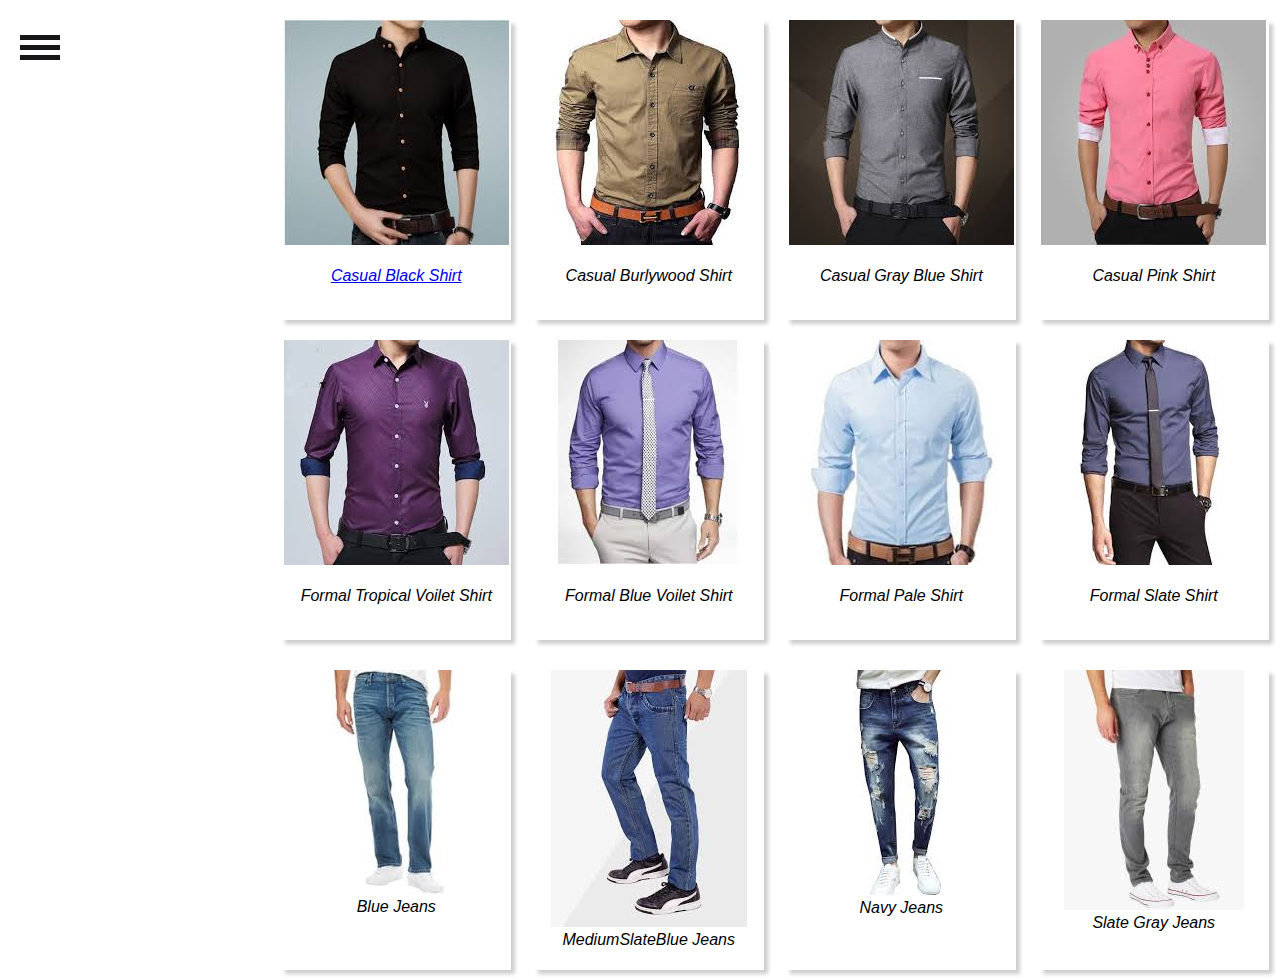
==== index.html @ c27c505a "sample" ====
<!DOCTYPE html>
<html lang="en" dir="ltr">

<head>
  <meta charset="utf-8">
  <title>Men's Fashion world</title>
  <meta name="viewport" content="width=device-width, initial-scale=1.0">
  <link rel="stylesheet" href="css/styles.css">

  <script type="text/javascript" src="js/index.js"></script>


</head>

<body class="body">
  <div id="sidebar">
    <div class="toggle-btn" onclick="toggleSidebar()">
      <span></span>
      <span></span>
      <span></span>
    </div>
    <ul>Shirts
      <li>Casual </li>
      <li>Formal</li>
      <li>Jeans</li>
    </ul>
  </div>
  <div class="" id="cloths-list">
    <div class="casualcard">
      <img src="images/Casual Black Shirt.jpeg" alt="Casual Black Shirt">
      <br><br>
    <a href="selection.html"> <p>Casual Black Shirt</p></a>
    </div>
    <div class="casualcard">
      <img src="images/Casual Burlywood Shirt.jpeg" alt="Casual Burlywood Shirt"><br>
    <br>  <p>Casual Burlywood Shirt</p>
    </div>
    <div class="casualcard">
      <img src="images/Casual Gray Blue Shirt.jpeg" alt="Casual  Gray Blue Shirt">
    <br> <br> <p>Casual Gray Blue Shirt</p>
    </div>
    <div class="casualcard">
      <img src="images/Casual Pink Shirt.jpeg" alt="Casual Pink Shirt">
    <br> <br> <p>Casual Pink Shirt</p>
    </div>
    <div class="formalcard">
      <img src="images/Formal Tropical Voilet Shirt.jpeg" alt="Formal Tropical Voilet Shirt">
    <br> <br> <p>Formal Tropical Voilet Shirt</p>
    </div>
    <div class="formalcard">
      <img src="images/Formal Blue Voilet Shirt .jpeg" alt="Formal Blue Voilet Shirt">
      <br>
      <br>
      <p>Formal Blue Voilet Shirt</p>
    </div>
    <div class="formalcard">
      <img src="images/Formal Pale Shirt.jpeg" alt="Formal Pale Shirt">
    <br> <br> <p>Formal Pale Shirt</p>
    </div>
    <div class="formalcard">
      <img src="images/Formal Slate Shirt.jpeg" alt="Formal Slate Shirt">
    <br><br>  <p>Formal Slate Shirt</p>
    </div>
  </div>
  <div class="jeanslist">


  </div>
<script type="text/javascript" src="js/main.js"></script>
<!-- <script>
  if('serviceWorker' in navigator) {
    navigator.serviceWorker
             .register('/serviceWorker.js')
             .then(function() { console.log("Service Worker Registered"); });
  }
  </script> -->
</body>

</html>
---- css/styles.css ----
*{
  margin:0px;
  padding: 0px;
  font-family: sans-serif;
}
 #sidebar{
position:fixed;
width:200px;
height:100%;
background:#151414;
left:-200px;
transition:  all 500ms linear;
}
#sidebar.active {
  left:0px;
}
#sidebar ul,ul li{
  color:#ECE9E9;
  list-style:none;
  padding: 15px 10px 0;
  border-bottom: 1px solid lightblue;
}
#sidebar .toggle-btn{
  position: absolute;
  left: 220px;
  top: 20px;
}
#sidebar .toggle-btn span{
  display:block;
  width:40px;
  height: 5px;
  background:#151719;
  margin: 5px 0px;
}


/* Cloths-list*/
.casualcard,.formalcard,.jeanscard{
    box-shadow: 4px 4px 4px 0 rgba(0, 0, 0, 0.2);
    width: 250px;
    height:300px;
    text-align: center;
    margin: 10px;
}
#cloths-list,#jeans,.jeanslist{
  display:flex;
  flex-wrap: wrap;
  justify-content: space-around;
  margin-left: 270px;
  margin-top: 10px;
  background-color:white;
}
#cloths-list p,#jeans p,.jeanslist p{
  font-style: oblique;
}


/*Media Queries*/
@media screen and (min-width:360px) and (max-width:640px) {

  /* body{
    background:lightblue;
  } */
  #cloths-list,#jeans,.jeanslist{
    margin-left: 0;
  }
  #sidebar{
    height: 25vh;
    position: relative;
    width:80%;
    left: -80%
  }
  #sidebar .toggle-btn{
    margin-left: 6%;
    left:100%;
  }
}
@media screen and (min-width:768px) and (max-width:1023px) {

  .casualcard,.formalcard,.jeanscard{
      box-shadow: 4px 4px 4px 0 rgba(0, 0, 0, 0.2);
      width: 290px;
      height:300px;
      text-align: center;
      margin: 10px;
  }
  #sidebar{
    height: 25vh;
    position: relative;
    width:80%;
    left: -80%
  }
  #sidebar .toggle-btn{
    margin-left: 6%;
    left:100%;
  }
  #cloths-list,#jeans,.jeanslist{
    margin-left: 0;
  }

  }
    @media screen and (min-width:1024px) {
      .casualcard,.formalcard,.jeanscard{
          box-shadow: 4px 4px 4px 0 rgba(0, 0, 0, 0.2);
          width: 230px;
          height:300px;
          text-align: center;
          margin: 10px;
      }
      /* .fullpage{
        width:100vw;
      } */
      /* .subpage1,.subpage2{
        width:50vw;
      }

.subpage1.1{
  height:60vh;

}

.flexstyle{
  font-size: 20px;
    display: flex;
    flex-wrap: nowrap;
    text-align:left;
    }
    .subpage1.12 h5{
      font-family: sans-serif;

      border: 1px solid brown;
}

.review{
  height:39vh;
  border: 1px solid red;
}
.review input{
  width: 49vw;
  border-radius: 5px;
  height: 5vh;
}

 */

    }
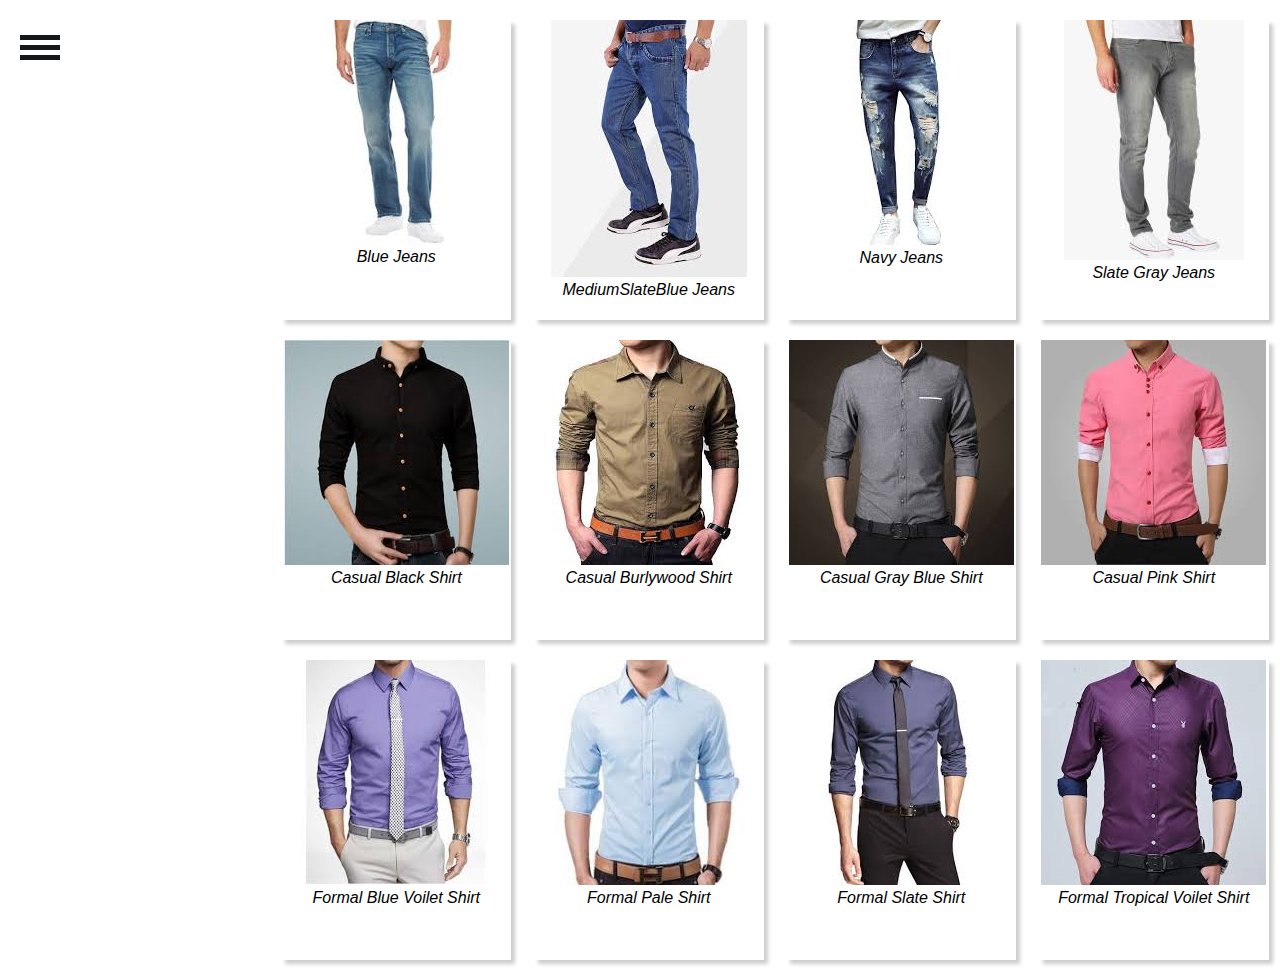
==== commit b93a511f: "Dynamic data" ====
--- a/index.html
+++ b/index.html
@@ -25,7 +25,7 @@
       <li>Jeans</li>
     </ul>
   </div>
-  <div class="" id="cloths-list">
+<!--   <div class="" id="cloths-list">
     <div class="casualcard">
       <img src="images/Casual Black Shirt.jpeg" alt="Casual Black Shirt">
       <br><br>
@@ -61,7 +61,7 @@
       <img src="images/Formal Slate Shirt.jpeg" alt="Formal Slate Shirt">
     <br><br>  <p>Formal Slate Shirt</p>
     </div>
-  </div>
+  </div> -->
   <div class="jeanslist">
 
 
--- a/css/styles.css
+++ b/css/styles.css
@@ -99,7 +99,7 @@
   }
 
   }
-    @media screen and (min-width:1024px) {
+    @media screen and (min-width:1025px)and (max-width:1366px) {
       .casualcard,.formalcard,.jeanscard{
           box-shadow: 4px 4px 4px 0 rgba(0, 0, 0, 0.2);
           width: 230px;
